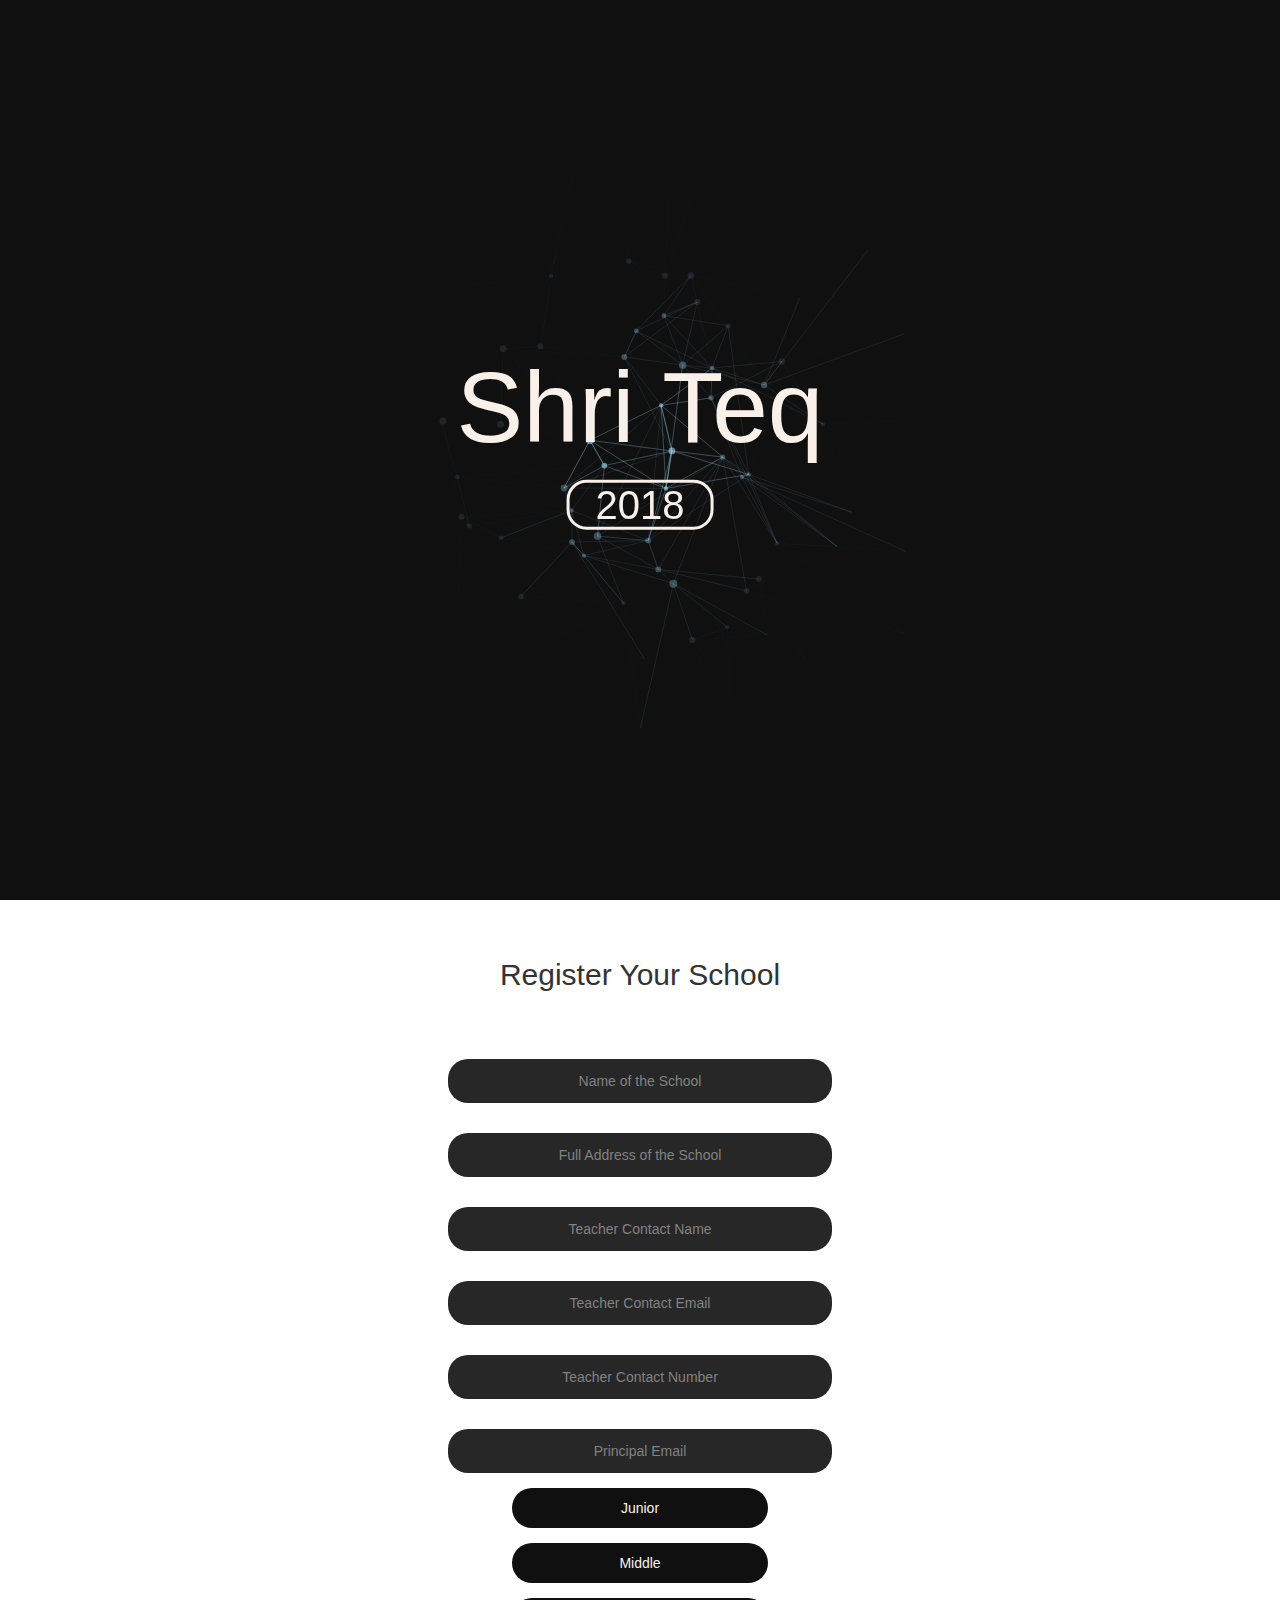
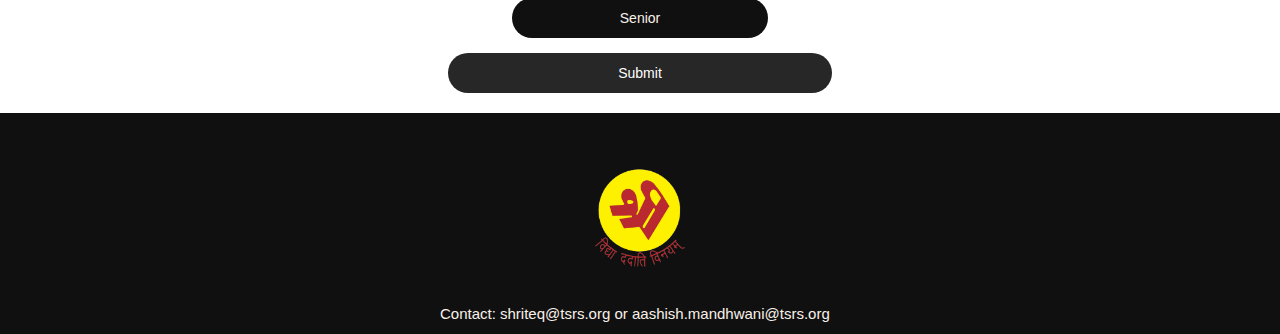
==== index.html @ 74d1e9ea "Add files via upload" ====
<!DOCTYPE html>
<html lang="en" class="no-js">
   <head>
      <meta charset="UTF-8" />
      <meta http-equiv="X-UA-Compatible" content="IE=edge">
      <meta name="viewport" content="width=device-width, initial-scale=1">
      <title>ShriTeq 2018</title>
      <meta name="description" content="Examples for creative website header animations using Canvas and JavaScript" />
      <meta name="keywords" content="header, canvas, animated, creative, inspiration, javascript" />
      <meta name="author" content="Codrops" />
      <link rel="shortcut icon" href="../favicon.ico">
      <link rel="stylesheet" type="text/css" href="normalize.css" />
      <link rel="stylesheet" type="text/css" href="demo.css" />
      <link rel="stylesheet" type="text/css" href="component.css" />
      <link href='http://fonts.googleapis.com/css?family=Raleway:200,400,800' rel='stylesheet' type='text/css'>
      <link rel="stylesheet" href="http://netdna.bootstrapcdn.com/bootstrap/3.1.1/css/bootstrap.min.css">
      <!--[if IE]>
      <script src="http://html5shiv.googlecode.com/svn/trunk/html5.js"></script>
      <![endif]-->
   </head>
   <body>
      <div class="content">
      <div id="large-header" class="large-header">
         <canvas id="demo-canvas"></canvas>
         <h1 id="heading" class="main-title"><span class ="thin">Shri </span>Teq <p class="year">2018</p></h1>
      </div>
      <!--
         <section class="form">
         <div class="center">
         <div class="codrops-header">
         	<h2>Register Your School</h2>
         </div>
         	<form>
         		<input type="text" name="school-name" placeholder="School Name">
         		<br>
         		
           		<input type="checkbox" class="cb" value=""><a href="#hidden" data-toggle="collapse">Quiz</a>
         		
         
         		<div id="hidden" class="collapse">
         			
         		<input class="name-surname" type="text" name="name" placeholder="Name">
         		<input class="name-surname" type="text" name="surname" placeholder="Surname">
         		<input type="text" name="email" placeholder="Email">
         
         		</div>
         
         
         		<br>
         		<input class="name-surname" type="text" name="name" placeholder="Name">
         		<input class="name-surname" type="text" name="surname" placeholder="Surname">
         		<input type="text" name="email" placeholder="Email">
         		<button>REGISTER</button>
         	</form>
         </div>
         </section>
         -->

	<div class="center">
         <div class="codrops-header">
         	<h2>Register Your School</h2>
         </div> 
     </div>

     		<script type="text/javascript">var submitted=false;</script>
    	<iframe name="hidden_iframe" id="hidden_iframe" style="display:none;"     
onload="if(submitted) {window.location='thankyou.html';}"></iframe>
      <form action="https://docs.google.com/forms/d/e/1FAIpQLSeZe1oJbsQy2xa_mCjAuycOy3IEmNhIF5Wc127XD7GLfmmXBg/formResponse" method="post" target="hidden_iframe" 
onsubmit="submitted=true;">

      <!--<form action="https://docs.google.com/forms/d/e/1FAIpQLSeZe1oJbsQy2xa_mCjAuycOy3IEmNhIF5Wc127XD7GLfmmXBg/formResponse" method="POST" id="ss-form" target="_self" autocomplete="on">-->

         <ol role="list" class="ss-question-list" style="padding-left: 0;">
            <div class="ss-form-question errorbox-good" role="listitem">
               <div dir="auto" class="ss-item  ss-text">
                  <div class="ss-form-entry">
                     <label class="ss-q-item-label" for="entry_1600795206">
                        <div class="ss-q-title"></div>
                        <div class="ss-q-help ss-secondary-text" dir="auto"></div>
                     </label>
                     <input type="text" name="entry.1600795206" value="" class="ss-q-short" id="entry_1600795206" dir="auto" aria-label="Name of the School  " title="" placeholder="Name of the School">
                     <div class="error-message" id="1489086544_errorMessage"></div>
                  </div>
               </div>
            </div>
            <div class="ss-form-question errorbox-good" role="listitem">
               <div dir="auto" class="ss-item  ss-text">
                  <div class="ss-form-entry">
                     <label class="ss-q-item-label" for="entry_1741695639">
                        <div class="ss-q-title"></div>
                        <div class="ss-q-help ss-secondary-text" dir="auto"></div>
                     </label>
                     <input type="text" name="entry.1741695639" value="" class="ss-q-short" id="entry_1741695639" dir="auto" aria-label="Full Address of the School  " title="" placeholder="Full Address of the School">
                     <div class="error-message" id="852553811_errorMessage"></div>
                  </div>
               </div>
            </div>
            <div class="ss-form-question errorbox-good" role="listitem">
               <div dir="auto" class="ss-item  ss-text">
                  <div class="ss-form-entry">
                     <label class="ss-q-item-label" for="entry_675297098">
                        <div class="ss-q-title"></div>
                        <div class="ss-q-help ss-secondary-text" dir="auto"></div>
                     </label>
                     <input type="text" name="entry.675297098" value="" class="ss-q-short" id="entry_675297098" dir="auto" aria-label="Teacher Contact Name  " title="" placeholder="Teacher Contact Name">
                     <div class="error-message" id="2044714424_errorMessage"></div>
                  </div>
               </div>
            </div>
            <div class="ss-form-question errorbox-good" role="listitem">
               <div dir="auto" class="ss-item  ss-text">
                  <div class="ss-form-entry">
                     <label class="ss-q-item-label" for="entry_774848292">
                        <div class="ss-q-title"></div>
                        <div class="ss-q-help ss-secondary-text" dir="auto"></div>
                     </label>
                     <input type="text" name="entry.774848292" value="" class="ss-q-short" id="entry_774848292" dir="auto" aria-label="Teacher Contact Email  " title="" placeholder="Teacher Contact Email">
                     <div class="error-message" id="1918295370_errorMessage"></div>
                  </div>
               </div>
            </div>
            <div class="ss-form-question errorbox-good" role="listitem">
               <div dir="auto" class="ss-item  ss-text">
                  <div class="ss-form-entry">
                     <label class="ss-q-item-label" for="entry_1213100879">
                        <div class="ss-q-title"></div>
                        <div class="ss-q-help ss-secondary-text" dir="auto"></div>
                     </label>
                     <input type="text" name="entry.1213100879" value="" class="ss-q-short" id="entry_1213100879" dir="auto" aria-label="Teacher Contact Number  " title="" placeholder="Teacher Contact Number">
                     <div class="error-message" id="1138772499_errorMessage"></div>
                  </div>
               </div>
            </div>
            <div class="ss-form-question errorbox-good" role="listitem">
               <div dir="auto" class="ss-item  ss-text">
                  <div class="ss-form-entry">
                     <label class="ss-q-item-label" for="entry_467803449">
                        <div class="ss-q-title"></div>
                        <div class="ss-q-help ss-secondary-text" dir="auto"></div>
                     </label>
                     <input type="text" name="entry.467803449" value="" class="ss-q-short" id="entry_467803449" dir="auto" aria-label="Principal Email  " title="" placeholder="Principal Email">
                     <div class="error-message" id="1009795007_errorMessage"></div>
                  </div>
               </div>
            </div>
            <button class="btnmain"><a data-toggle="collapse" href="#Junior">Junior</a></button>
            <div class="collapse" id="Junior">
               <button class="btnsmall"><a data-toggle="collapse" href="#JQuiz">TECH Quiz</a></button>
               <div class="collapse" id="JQuiz">
                  <div class="ss-form-question errorbox-good" role="listitem">
                     <div dir="auto" class="ss-item  ss-text">
                        <div class="ss-form-entry">
                           <label class="ss-q-item-label" for="entry_1146953357">
                              <div class="ss-q-title">
                              </div>
                              <div class="ss-q-help ss-secondary-text" dir="auto"></div>
                           </label>
                           <input type="text" name="entry.1146953357" value="" class="ss-q-short btnvvvsmall" id="entry_1146953357" dir="auto" aria-label="JQuiz Name 1  " title="" placeholder="Participant 1">
                           <div class="error-message" id="1564388306_errorMessage"></div>
                        </div>
                     </div>
                  </div>
                  <div class="ss-form-question errorbox-good" role="listitem">
                     <div dir="auto" class="ss-item  ss-text">
                        <div class="ss-form-entry">
                           <label class="ss-q-item-label" for="entry_1937127984">
                              <div class="ss-q-title">
                              </div>
                              <div class="ss-q-help ss-secondary-text" dir="auto"></div>
                           </label>
                           <input type="text" name="entry.1937127984" value="" class="ss-q-short btnvvvsmall" id="entry_1937127984" dir="auto" aria-label="JQuiz Name 2  " title="" placeholder="Participant 2">
                           <div class="error-message" id="1305663360_errorMessage"></div>
                        </div>
                     </div>
                  </div>
                  <div class="ss-form-question errorbox-good" role="listitem">
                     <div dir="auto" class="ss-item  ss-text">
                        <div class="ss-form-entry">
                           <label class="ss-q-item-label" for="entry_1978844622">
                              <div class="ss-q-title">
                              </div>
                              <div class="ss-q-help ss-secondary-text" dir="auto"></div>
                           </label>
                           <input type="text" name="entry.1978844622" value="" class="ss-q-short btnvvvsmall" id="entry_1978844622" dir="auto" aria-label="JQuiz Name 3  " title="" placeholder="Participant 3">
                           <div class="error-message" id="134573230_errorMessage"></div>
                        </div>
                     </div>
                  </div>
               </div>
               <button class="btnsmall"><a data-toggle="collapse" href="#JScratch">Building games... from SCRATCH!</a></button>
               <div class="collapse" id="JScratch">
                  <div class="ss-form-question errorbox-good" role="listitem">
                     <div dir="auto" class="ss-item  ss-text">
                        <div class="ss-form-entry">
                           <label class="ss-q-item-label" for="entry_2147436006">
                              <div class="ss-q-title">
                              </div>
                              <div class="ss-q-help ss-secondary-text" dir="auto"></div>
                           </label>
                           <input type="text" name="entry.2147436006" value="" class="ss-q-short btnvvvsmall" id="entry_2147436006" dir="auto" aria-label="JScratch Name 1  " title="" placeholder="Participant 1">
                           <div class="error-message" id="115852314_errorMessage"></div>
                        </div>
                     </div>
                  </div>
                  <div class="ss-form-question errorbox-good" role="listitem">
                     <div dir="auto" class="ss-item  ss-text">
                        <div class="ss-form-entry">
                           <label class="ss-q-item-label" for="entry_937384203">
                              <div class="ss-q-title">
                              </div>
                              <div class="ss-q-help ss-secondary-text" dir="auto"></div>
                           </label>
                           <input type="text" name="entry.937384203" value="" class="ss-q-short btnvvvsmall" id="entry_937384203" dir="auto" aria-label="JScratch Name 2  " title="" placeholder="Participant 2">
                           <div class="error-message" id="2009722799_errorMessage"></div>
                        </div>
                     </div>
                  </div>
               </div>
               <button class="btnsmall"><a data-toggle="collapse" href="#JAnimation">Bring Those Comics To Life!</a></button>
               <div class="collapse" id="JAnimation">
                  <div class="ss-form-question errorbox-good" role="listitem">
                     <div dir="auto" class="ss-item  ss-text">
                        <div class="ss-form-entry">
                           <label class="ss-q-item-label" for="entry_788444121">
                              <div class="ss-q-title">
                              </div>
                              <div class="ss-q-help ss-secondary-text" dir="auto"></div>
                           </label>
                           <input type="text" name="entry.788444121" value="" class="ss-q-short btnvvvsmall" id="entry_788444121" dir="auto" aria-label="JAnimation Name 1  " title="" placeholder="Participant 1">
                           <div class="error-message" id="513142397_errorMessage"></div>
                        </div>
                     </div>
                  </div>
                  <div class="ss-form-question errorbox-good" role="listitem">
                     <div dir="auto" class="ss-item  ss-select">
                        <div class="ss-form-entry">
                           <label class="ss-q-item-label" for="entry_836547699">
                              <div class="ss-q-title">
                              </div>
                              <div class="ss-q-help ss-secondary-text" dir="auto"></div>
                           </label>
                           <select name="entry.836547699" id="entry_836547699" aria-label="JAnimation Grade 1  " class="dropdown">
                              <option value=""></option>
                              <option value="IV">IV</option>
                              <option value="V">V</option>
                           </select>
                        </div>
                     </div>
                  </div>
                  <div class="ss-form-question errorbox-good" role="listitem">
                     <div dir="auto" class="ss-item  ss-text">
                        <div class="ss-form-entry">
                           <label class="ss-q-item-label" for="entry_2045308085">
                              <div class="ss-q-title">
                              </div>
                              <div class="ss-q-help ss-secondary-text" dir="auto"></div>
                           </label>
                           <input type="text" name="entry.2045308085" value="" class="ss-q-short btnvvvsmall" id="entry_2045308085" dir="auto" aria-label="JAnimation Name 2  " title="" placeholder="Participant 2">
                           <div class="error-message" id="315883788_errorMessage"></div>
                        </div>
                     </div>
                  </div>
                  <div class="ss-form-question errorbox-good" role="listitem">
                     <div dir="auto" class="ss-item  ss-select">
                        <div class="ss-form-entry">
                           <label class="ss-q-item-label" for="entry_1695843359">
                              <div class="ss-q-title">
                              </div>
                              <div class="ss-q-help ss-secondary-text" dir="auto"></div>
                           </label>
                           <select name="entry.1695843359" id="entry_1695843359" aria-label="JAnimation Grade 2" class="dropdown">
                              <option value=""></option>
                              <option value="IV">IV</option>
                              <option value="V">V</option>
                           </select>
                        </div>
                     </div>
                  </div>
               </div>
            </div>
            <button class="btnmain"><a data-toggle="collapse" href="#Middle">Middle</a></button>
            <div class="collapse" id="Middle">
               <button class="btnsmall"><a data-toggle="collapse" href="#MQuiz">TECH Quiz</a></button>
               <div class="collapse" id="MQuiz">
                  <div class="ss-form-question errorbox-good" role="listitem">
                     <div dir="auto" class="ss-item  ss-text">
                        <div class="ss-form-entry">
                           <label class="ss-q-item-label" for="entry_460992566">
                              <div class="ss-q-title">
                              </div>
                              <div class="ss-q-help ss-secondary-text" dir="auto"></div>
                           </label>
                           <input type="text" name="entry.460992566" value="" class="ss-q-short btnvvvsmall" id="entry_460992566" dir="auto" aria-label="M Quiz Name 1  " title="" placeholder="Participant 1">
                           <div class="error-message" id="491679133_errorMessage"></div>
                        </div>
                     </div>
                  </div>
                  <div class="ss-form-question errorbox-good" role="listitem">
                     <div dir="auto" class="ss-item  ss-select">
                        <div class="ss-form-entry">
                           <label class="ss-q-item-label" for="entry_1845384667">
                              <div class="ss-q-title">
                              </div>
                              <div class="ss-q-help ss-secondary-text" dir="auto"></div>
                           </label>
                           <select name="entry.1845384667" id="entry_1845384667" aria-label="M Quiz Grade 1  " class="dropdown">
                              <option value=""></option>
                              <option value="VI">VI</option>
                              <option value="VII">VII</option>
                              <option value="VIII">VIII</option>
                           </select>
                        </div>
                     </div>
                  </div>
                  <div class="ss-form-question errorbox-good" role="listitem">
                     <div dir="auto" class="ss-item  ss-text">
                        <div class="ss-form-entry">
                           <label class="ss-q-item-label" for="entry_1862989952">
                              <div class="ss-q-title">
                              </div>
                              <div class="ss-q-help ss-secondary-text" dir="auto"></div>
                           </label>
                           <input type="text" name="entry.1862989952" value="" class="ss-q-short btnvvvsmall" id="entry_1862989952" dir="auto" aria-label="M Quiz Name 2  " title="" placeholder="Participant 2">
                           <div class="error-message" id="1097997705_errorMessage"></div>
                        </div>
                     </div>
                  </div>
                  <div class="ss-form-question errorbox-good" role="listitem">
                     <div dir="auto" class="ss-item  ss-select">
                        <div class="ss-form-entry">
                           <label class="ss-q-item-label" for="entry_501521473">
                              <div class="ss-q-title">
                              </div>
                              <div class="ss-q-help ss-secondary-text" dir="auto"></div>
                           </label>
                           <select name="entry.501521473" id="entry_501521473" aria-label="M Quiz Grade 2  " class="dropdown">
                              <option value=""></option>
                              <option value="VI">VI</option>
                              <option value="VII">VII</option>
                              <option value="VIII">VIII</option>
                           </select>
                        </div>
                     </div>
                  </div>
                  <div class="ss-form-question errorbox-good" role="listitem">
                     <div dir="auto" class="ss-item  ss-text">
                        <div class="ss-form-entry">
                           <label class="ss-q-item-label" for="entry_1180367733">
                              <div class="ss-q-title">
                              </div>
                              <div class="ss-q-help ss-secondary-text" dir="auto"></div>
                           </label>
                           <input type="text" name="entry.1180367733" value="" class="ss-q-short btnvvvsmall" id="entry_1180367733" dir="auto" aria-label="M Quiz Name 3  " title="" placeholder="Participant 3">
                           <div class="error-message" id="376093714_errorMessage"></div>
                        </div>
                     </div>
                  </div>
                  <div class="ss-form-question errorbox-good" role="listitem">
                     <div dir="auto" class="ss-item  ss-select">
                        <div class="ss-form-entry">
                           <label class="ss-q-item-label" for="entry_805318466">
                              <div class="ss-q-title">
                              </div>
                              <div class="ss-q-help ss-secondary-text" dir="auto"></div>
                           </label>
                           <select name="entry.805318466" id="entry_805318466" aria-label="M Quiz Grade 3  " class="dropdown">
                              <option value=""></option>
                              <option value="VI">VI</option>
                              <option value="VII">VII</option>
                              <option value="VIII">VIII</option>
                           </select>
                        </div>
                     </div>
                  </div>
               </div>
            </div>
            <button class="btnmain"><a data-toggle="collapse" href="#Senior"><a data-toggle="collapse" href="#Senior">Senior</a></button>
            <div class="collapse" id="Senior">
               <button class="btnsmall"><a data-toggle="collapse" href="#SQuiz">TECH Quiz</a></button>
               <div class="collapse" id="SQuiz">
                  <div class="ss-form-question errorbox-good" role="listitem">
                     <div dir="auto" class="ss-item  ss-text">
                        <div class="ss-form-entry">
                           <label class="ss-q-item-label" for="entry_1387653438">
                              <div class="ss-q-title"></div>
                              <div class="ss-q-help ss-secondary-text" dir="auto"></div>
                           </label>
                           <input type="text" name="entry.1387653438" value="" class="ss-q-short btnvvvsmall" id="entry_1387653438" dir="auto" aria-label="S Quiz Name 1  " title="" placeholder="Participant 1">
                           <div class="error-message" id="1213348030_errorMessage"></div>
                        </div>
                     </div>
                  </div>
                  <div class="ss-form-question errorbox-good" role="listitem">
                     <div dir="auto" class="ss-item  ss-select">
                        <div class="ss-form-entry">
                           <label class="ss-q-item-label" for="entry_326568122">
                              <div class="ss-q-title"></div>
                              <div class="ss-q-help ss-secondary-text" dir="auto"></div>
                           </label>
                           <select name="entry.326568122" id="entry_326568122" aria-label="S Quiz Grade 1  " class="dropdown">
                              <option value=""></option>
                              <option value="IX">IX</option>
                              <option value="X">X</option>
                              <option value="XI">XI</option>
                              <option value="XII">XII</option>
                           </select>
                        </div>
                     </div>
                  </div>
                  <div class="ss-form-question errorbox-good" role="listitem">
                     <div dir="auto" class="ss-item  ss-text">
                        <div class="ss-form-entry">
                           <label class="ss-q-item-label" for="entry_1305547453">
                              <div class="ss-q-title"></div>
                              <div class="ss-q-help ss-secondary-text" dir="auto"></div>
                           </label>
                           <input type="text" name="entry.1305547453" value="" class="ss-q-short btnvvvsmall" id="entry_1305547453" dir="auto" aria-label="S Quiz Name 2  " title="" placeholder="Participant 2">
                           <div class="error-message" id="652587353_errorMessage"></div>
                        </div>
                     </div>
                  </div>
                  <div class="ss-form-question errorbox-good" role="listitem">
                     <div dir="auto" class="ss-item  ss-select">
                        <div class="ss-form-entry">
                           <label class="ss-q-item-label" for="entry_442631644">
                              <div class="ss-q-title"></div>
                              <div class="ss-q-help ss-secondary-text" dir="auto"></div>
                           </label>
                           <select name="entry.442631644" id="entry_442631644" aria-label="S Quiz Grade 2  " class="dropdown">
                              <option value=""></option>
                              <option value="IX">IX</option>
                              <option value="X">X</option>
                              <option value="XI">XI</option>
                              <option value="XII">XII</option>
                           </select>
                        </div>
                     </div>
                  </div>
                  <div class="ss-form-question errorbox-good" role="listitem">
                     <div dir="auto" class="ss-item  ss-text">
                        <div class="ss-form-entry">
                           <label class="ss-q-item-label" for="entry_1447869473">
                              <div class="ss-q-title"></div>
                              <div class="ss-q-help ss-secondary-text" dir="auto"></div>
                           </label>
                           <input type="text" name="entry.1447869473" value="" class="ss-q-short btnvvvsmall" id="entry_1447869473" dir="auto" aria-label="S Quiz Name 3  " title="" placeholder="Participant 3">
                           <div class="error-message" id="1965683759_errorMessage"></div>
                        </div>
                     </div>
                  </div>
                  <div class="ss-form-question errorbox-good" role="listitem">
                     <div dir="auto" class="ss-item  ss-select">
                        <div class="ss-form-entry">
                           <label class="ss-q-item-label" for="entry_1140791209">
                              <div class="ss-q-title"></div>
                              <div class="ss-q-help ss-secondary-text" dir="auto"></div>
                           </label>
                           <select name="entry.1140791209" id="entry_1140791209" aria-label="S Quiz Grade 3  " class="dropdown">
                              <option value=""></option>
                              <option value="IX">IX</option>
                              <option value="X">X</option>
                              <option value="XI">XI</option>
                              <option value="XII">XII</option>
                           </select>
                        </div>
                     </div>
                  </div>
               </div>
               <button class="btnsmall"><a data-toggle="collapse" href="#SHack">Hackathon</a></button>
               <div class="collapse" id="SHack">
                  <div class="ss-form-question errorbox-good" role="listitem">
                     <div dir="auto" class="ss-item  ss-text">
                        <div class="ss-form-entry">
                           <label class="ss-q-item-label" for="entry_2021002659">
                              <div class="ss-q-title"></div>
                              <div class="ss-q-help ss-secondary-text" dir="auto"></div>
                           </label>
                           <input type="text" name="entry.2021002659" value="" class="ss-q-short btnvvvsmall" id="entry_2021002659" dir="auto" aria-label="S Hackathon Name 1  " title="" placeholder="Participant 1">
                           <div class="error-message" id="855162993_errorMessage"></div>
                        </div>
                     </div>
                  </div>
                  <div class="ss-form-question errorbox-good" role="listitem">
                     <div dir="auto" class="ss-item  ss-select">
                        <div class="ss-form-entry">
                           <label class="ss-q-item-label" for="entry_422208029">
                              <div class="ss-q-title"></div>
                              <div class="ss-q-help ss-secondary-text" dir="auto"></div>
                           </label>
                           <select name="entry.422208029" id="entry_422208029" aria-label="S Hackathon Grade 1  " class="dropdown" >
                              <option value=""></option>
                              <option value="IX">IX</option>
                              <option value="X">X</option>
                              <option value="XI">XI</option>
                              <option value="XII">XII</option>
                           </select>
                        </div>
                     </div>
                  </div>
                  <div class="ss-form-question errorbox-good" role="listitem">
                     <div dir="auto" class="ss-item  ss-text">
                        <div class="ss-form-entry">
                           <label class="ss-q-item-label" for="entry_286306294">
                              <div class="ss-q-title"></div>
                              <div class="ss-q-help ss-secondary-text" dir="auto"></div>
                           </label>
                           <input type="text" name="entry.286306294" value="" class="ss-q-short btnvvvsmall" id="entry_286306294" dir="auto" aria-label="S Hackathon Name 2  " title="" placeholder="Participant 2">
                           <div class="error-message" id="1544338338_errorMessage"></div>
                        </div>
                     </div>
                  </div>
                  <div class="ss-form-question errorbox-good" role="listitem">
                     <div dir="auto" class="ss-item  ss-select">
                        <div class="ss-form-entry">
                           <label class="ss-q-item-label" for="entry_598696104">
                              <div class="ss-q-title"></div>
                              <div class="ss-q-help ss-secondary-text" dir="auto"></div>
                           </label>
                           <select name="entry.598696104" id="entry_598696104" aria-label="S Hackathon Grade 2  " class="dropdown" >
                              <option value=""></option>
                              <option value="IX">IX</option>
                              <option value="X">X</option>
                              <option value="XI">XI</option>
                              <option value="XII">XII</option>
                           </select>
                        </div>
                     </div>
                  </div>
                  <div class="ss-form-question errorbox-good" role="listitem">
                     <div dir="auto" class="ss-item  ss-text">
                        <div class="ss-form-entry">
                           <label class="ss-q-item-label" for="entry_1914989320">
                              <div class="ss-q-title"></div>
                              <div class="ss-q-help ss-secondary-text" dir="auto"></div>
                           </label>
                           <input type="text" name="entry.1914989320" value="" class="ss-q-short btnvvvsmall" id="entry_1914989320" dir="auto" aria-label="S Hackathon Name 3  " title="" placeholder="Participant 3">
                           <div class="error-message" id="329822250_errorMessage"></div>
                        </div>
                     </div>
                  </div>
                  <div class="ss-form-question errorbox-good" role="listitem">
                     <div dir="auto" class="ss-item  ss-select">
                        <div class="ss-form-entry">
                           <label class="ss-q-item-label" for="entry_1862269359">
                              <div class="ss-q-title"></div>
                              <div class="ss-q-help ss-secondary-text" dir="auto"></div>
                           </label>
                           <select name="entry.1862269359" id="entry_1862269359" aria-label="S Hackathon Grade 3  " class="dropdown">
                              <option value=""></option>
                              <option value="IX">IX</option>
                              <option value="X">X</option>
                              <option value="XI">XI</option>
                              <option value="XII">XII</option>
                           </select>
                        </div>
                     </div>
                  </div>
                  <div class="ss-form-question errorbox-good" role="listitem">
                     <div dir="auto" class="ss-item  ss-text">
                        <div class="ss-form-entry">
                           <label class="ss-q-item-label" for="entry_1429000047">
                              <div class="ss-q-title"></div>
                              <div class="ss-q-help ss-secondary-text" dir="auto"></div>
                           </label>
                           <input type="text" name="entry.1429000047" value="" class="ss-q-short btnvvvsmall" id="entry_1429000047" dir="auto" aria-label="S Hackathon Name 4  " title="" placeholder="Participant 4">
                           <div class="error-message" id="437416796_errorMessage"></div>
                        </div>
                     </div>
                  </div>
                  <div class="ss-form-question errorbox-good" role="listitem">
                     <div dir="auto" class="ss-item  ss-select">
                        <div class="ss-form-entry">
                           <label class="ss-q-item-label" for="entry_1642874463">
                              <div class="ss-q-title"></div>
                              <div class="ss-q-help ss-secondary-text" dir="auto"></div>
                           </label>
                           <select name="entry.1642874463" id="entry_1642874463" aria-label="S Hackathon Grade 4  " class="dropdown" >
                              <option value=""></option>
                              <option value="IX">IX</option>
                              <option value="X">X</option>
                              <option value="XI">XI</option>
                              <option value="XII">XII</option>
                           </select>
                        </div>
                     </div>
                  </div>
                  <div class="ss-form-question errorbox-good" role="listitem">
                     <div dir="auto" class="ss-item  ss-text">
                        <div class="ss-form-entry">
                           <label class="ss-q-item-label" for="entry_1697148566">
                              <div class="ss-q-title"></div>
                              <div class="ss-q-help ss-secondary-text" dir="auto"></div>
                           </label>
                           <input type="text" name="entry.1697148566" value="" class="ss-q-short btnvvvsmall" id="entry_1697148566" dir="auto" aria-label="S Hackathon Name 5  " title="" placeholder="Participant 5">
                           <div class="error-message" id="454395730_errorMessage"></div>
                        </div>
                     </div>
                  </div>
                  <div class="ss-form-question errorbox-good" role="listitem">
                     <div dir="auto" class="ss-item  ss-select">
                        <div class="ss-form-entry">
                           <label class="ss-q-item-label" for="entry_1220446945">
                              <div class="ss-q-title"></div>
                              <div class="ss-q-help ss-secondary-text" dir="auto"></div>
                           </label>
                           <select name="entry.1220446945" id="entry_1220446945" aria-label="S Hackathon Grade 5  " class="dropdown" >
                              <option value=""></option>
                              <option value="IX">IX</option>
                              <option value="X">X</option>
                              <option value="XI">XI</option>
                              <option value="XII">XII</option>
                           </select>
                        </div>
                     </div>
                  </div>
               </div>
               <button class="btnsmall"><a data-toggle="collapse" href="#SProgramming">Programming</a></button>
               <div class="collapse" id="SProgramming">
                  <div class="ss-form-question errorbox-good" role="listitem">
                     <div dir="auto" class="ss-item  ss-text">
                        <div class="ss-form-entry">
                           <label class="ss-q-item-label" for="entry_720561288">
                              <div class="ss-q-title"></div>
                              <div class="ss-q-help ss-secondary-text" dir="auto"></div>
                           </label>
                           <input type="text" name="entry.720561288" value="" class="ss-q-short btnvvvsmall" id="entry_720561288" dir="auto" aria-label="S Programming Name 1  " title="" placeholder="Participant 1">
                           <div class="error-message" id="1144546051_errorMessage"></div>
                        </div>
                     </div>
                  </div>
                  <div class="ss-form-question errorbox-good" role="listitem">
                     <div dir="auto" class="ss-item  ss-select">
                        <div class="ss-form-entry">
                           <label class="ss-q-item-label" for="entry_2101178614">
                              <div class="ss-q-title"></div>
                              <div class="ss-q-help ss-secondary-text" dir="auto"></div>
                           </label>
                           <select name="entry.2101178614" id="entry_2101178614" aria-label="S Programming Grade 1  " class="dropdown" >
                              <option value=""></option>
                              <option value="IX">IX</option>
                              <option value="X">X</option>
                              <option value="XI">XI</option>
                              <option value="XII">XII</option>
                           </select>
                        </div>
                     </div>
                  </div>
                  <div class="ss-form-question errorbox-good" role="listitem">
                     <div dir="auto" class="ss-item  ss-text">
                        <div class="ss-form-entry">
                           <label class="ss-q-item-label" for="entry_107209082">
                              <div class="ss-q-title"></div>
                              <div class="ss-q-help ss-secondary-text" dir="auto"></div>
                           </label>
                           <input type="text" name="entry.107209082" value="" class="ss-q-short btnvvvsmall" id="entry_107209082" dir="auto" aria-label="S Programming Name 2  " title="" placeholder="Participant 2">
                           <div class="error-message" id="1348295665_errorMessage"></div>
                        </div>
                     </div>
                  </div>
                  <div class="ss-form-question errorbox-good" role="listitem">
                     <div dir="auto" class="ss-item  ss-select">
                        <div class="ss-form-entry">
                           <label class="ss-q-item-label" for="entry_1189022875">
                              <div class="ss-q-title"></div>
                              <div class="ss-q-help ss-secondary-text" dir="auto"></div>
                           </label>
                           <select name="entry.1189022875" id="entry_1189022875" aria-label="S Programming Grade 2  " class="dropdown" >
                              <option value=""></option>
                              <option value="IX">IX</option>
                              <option value="X">X</option>
                              <option value="XI">XI</option>
                              <option value="XII">XII</option>
                           </select>
                        </div>
                     </div>
                  </div>
               </div>
               <button class="btnsmall"><a data-toggle="collapse" href="#SGaming">Gaming</a></button>
               <div class="collapse" id="SGaming">
                  <div class="ss-form-question errorbox-good" role="listitem">
                     <div dir="auto" class="ss-item  ss-text">
                        <div class="ss-form-entry">
                           <label class="ss-q-item-label" for="entry_424051779">
                              <div class="ss-q-title"></div>
                              <div class="ss-q-help ss-secondary-text" dir="auto"></div>
                           </label>
                           <input type="text" name="entry.424051779" value="" class="ss-q-short btnvvvsmall" id="entry_424051779" dir="auto" aria-label="S Gaming Name 1  " title="" placeholder="Participant 1">
                           <div class="error-message" id="1358388681_errorMessage"></div>
                        </div>
                     </div>
                  </div>
                  <div class="ss-form-question errorbox-good" role="listitem">
                     <div dir="auto" class="ss-item  ss-select">
                        <div class="ss-form-entry">
                           <label class="ss-q-item-label" for="entry_2041092891">
                              <div class="ss-q-title"></div>
                              <div class="ss-q-help ss-secondary-text" dir="auto"></div>
                           </label>
                           <select name="entry.2041092891" id="entry_2041092891" aria-label="S Gaming Grade 1  " class="dropdown" >
                              <option value=""></option>
                              <option value="IX">IX</option>
                              <option value="X">X</option>
                              <option value="XI">XI</option>
                              <option value="XII">XII</option>
                           </select>
                        </div>
                     </div>
                  </div>
                  <div class="ss-form-question errorbox-good" role="listitem">
                     <div dir="auto" class="ss-item  ss-text">
                        <div class="ss-form-entry">
                           <label class="ss-q-item-label" for="entry_94610443">
                              <div class="ss-q-title"></div>
                              <div class="ss-q-help ss-secondary-text" dir="auto"></div>
                           </label>
                           <input type="text" name="entry.94610443" value="" class="ss-q-short btnvvvsmall" id="entry_94610443" dir="auto" aria-label="S Gaming Name 2  " title="" placeholder="Participant 2">
                           <div class="error-message" id="951240044_errorMessage"></div>
                        </div>
                     </div>
                  </div>
                  <div class="ss-form-question errorbox-good" role="listitem">
                     <div dir="auto" class="ss-item  ss-select">
                        <div class="ss-form-entry">
                           <label class="ss-q-item-label" for="entry_523114300">
                              <div class="ss-q-title"></div>
                              <div class="ss-q-help ss-secondary-text" dir="auto"></div>
                           </label>
                           <select name="entry.523114300" id="entry_523114300" aria-label="S Gaming Grade 2  " class="dropdown" >
                              <option value=""></option>
                              <option value="IX">IX</option>
                              <option value="X">X</option>
                              <option value="XI">XI</option>
                              <option value="XII">XII</option>
                           </select>
                        </div>
                     </div>
                  </div>
               </div>
            </div>
            <input type="hidden" name="draftResponse" value="[null,null,&quot;-2924100939812979296&quot;]
               ">
            <input type="hidden" name="pageHistory" value="0">
            <input type="hidden" name="fbzx" value="-2924100939812979296">
            <div class="ss-send-email-receipt" style="margin-bottom: 4px;" dir="ltr"><label for="emailReceipt" style="display:inline;"></label></div>
            <div class="ss-item ss-navigate">
               <table id="navigation-table">
                  <tbody>
                     <tr class="ss-form-entry goog-inline-block" id="navigation-buttons" dir="ltr">
                        <input type="submit" name="submit" value="Submit" id="ss-submit" class="submitbut jfk-button jfk-button-action ">
                     </tr>
                  </tbody>
               </table>
            </div>
         </ol>
      </form>

			<footer id="myFooter">
        <div class="container">
          
                    <img src="ShriLogo.png" alt="" class="center shrilogo">
                	<p class="center contactdeets"> Contact: shriteq@tsrs.org or aashish.mandhwani@tsrs.org </p>
            </div>
    </footer>


      <!--
         https://docs.google.com/forms/d/132geSk5N_DG3G5LzaxcSDRT-gYswVwbzv-HOxOsrDrE/edit?uiv=0
         -->
      <script src="https://ajax.googleapis.com/ajax/libs/jquery/3.3.1/jquery.min.js"></script>
      <script src="http://code.jquery.com/jquery-1.11.0.min.js"></script>
      <script src="http://netdna.bootstrapcdn.com/bootstrap/3.1.1/js/bootstrap.min.js"></script>
      <script src="TweenLite.min.js"></script>
      <script src="EasePack.min.js"></script>
      <script src="rAF.js"></script>
      <script src="demo-1.js"></script>
   </body>
</html>
---- demo.css ----
@font-face {
	font-weight: normal;
	font-style: normal;
	font-family: 'codropsicons';
	src:url('../fonts/codropsicons/codropsicons.eot');
	src:url('../fonts/codropsicons/codropsicons.eot?#iefix') format('embedded-opentype'),
		url('../fonts/codropsicons/codropsicons.woff') format('woff'),
		url('../fonts/codropsicons/codropsicons.ttf') format('truetype'),
		url('../fonts/codropsicons/codropsicons.svg#codropsicons') format('svg');
}

*, *:after, *:before { -webkit-box-sizing: border-box; box-sizing: border-box; }
.clearfix:before, .clearfix:after { content: ''; display: table; }
.clearfix:after { clear: both; }

body {
	background: #fff;
	color: #383a3c;
	font-weight: 400;
	font-size: 1em;
	line-height: 1.25;
	font-family: 'Raleway', Calibri, Arial, sans-serif;
}

a, button {
	outline: none;
}

a {
	color: #566473;
	text-decoration: none;
}

a:hover, a:focus {
	color: #34495e;
}

section {
	padding: 1em;
	text-align: center;
}

p.ref {
	text-align: center;
	padding: 2em 1em;
}

/* Header */
.codrops-header {
	margin: 0 auto;
	padding: 2em;
	text-align: center;
	max-width: 900px;
}

.codrops-header h1 {
	margin: 0;
	font-size: 100em !important;
	line-height: 1;
	font-weight: 200;
}

.codrops-header h1 span {
	display: block;
	padding: 1em 0 1.5em;
	font-size: 36%;
	color: #95a5a6;
	line-height: 1.4;
}

/* To Navigation Style */
.codrops-top {
	width: 100%;
	text-transform: uppercase;
	font-weight: 700;
	font-size: 0.69em;
	text-align: center;
	padding: 3em 0;
}

.codrops-top a {
	display: inline-block;
	padding: 1.5em;
	text-decoration: none;
	letter-spacing: 1px;
}

.codrops-icon:before {
	margin: 0 4px;
	text-transform: none;
	font-weight: normal;
	font-style: normal;
	font-variant: normal;
	font-family: 'codropsicons';
	line-height: 1;
	speak: none;
	-webkit-font-smoothing: antialiased;
}

.codrops-icon-drop:before {
	content: "\e001";
}

.codrops-icon-prev:before {
	content: "\e004";
}

/* Demo Buttons Style */
.codrops-demos {
	padding-top: 1em;
	font-size: 0.8em;
}

.codrops-demos a {
	display: inline-block;
	margin: 0.35em 0.1em;
	padding: 0.5em 1.2em;
	outline: none;
	text-decoration: none;
	text-transform: uppercase;
	letter-spacing: 1px;
	font-weight: 700;
	border-radius: 2px;
	font-size: 110%;
	border: 2px solid transparent;
}

.codrops-demos a:hover,
.codrops-demos a.current-demo {
	border-color: #383a3c;
}

.codrops-demos h3 {
	margin: 0;
	padding: 1em 0 0.5em 0;
	font-size: 0.9em;
	float: left;
	min-width: 90px;
	clear: left;
}

.codrops-demos div:not(:first-child) h3 {
	padding-top: 2em;
}

.codrops-demos a:hover,
.codrops-demos a.current-demo {
	color: inherit;
	border-color: initial;
}

/* Related demos */
.related {
	padding: 10em 0;
}

.related p {
	font-size: 1.5em;
}

.related > a {
	display: inline-block;
	text-align: center;
	margin: 20px 10px;
	padding: 25px;
	vertical-align: middle;
}

.related a img {
	max-width: 100%;
	opacity: 0.8;
	border-radius: 10px;
}

.related a:hover img,
.related a:active img {
	opacity: 1;
}

.related a h3 {
	margin: 0;
	min-height: 63px;
	padding: 0.5em 0 0.3em;
	max-width: 300px;
	text-align: center;
	font-weight: 400;
	font-size: 1em;
}

@media screen and (max-width: 40em) {

	.codrops-header h1 {
		font-size: 2.5em;
	}
}
---- component.css ----
/* Header */
.large-header {
	position: relative;
	width: 100%;
	background: #101010;
	overflow: hidden;
	background-size: cover;
	background-position: center center;
	z-index: 1;
}

.main-title {
	position: absolute;
	margin: 0;
	padding: 0;
	color: #f9f1e9;
	text-align: center;
	top: 50%;
	left: 50%;
	-webkit-transform: translate3d(-50%,-50%,0);
	transform: translate3d(-50%,-50%,0);
}

.year {
	font-size:0.4em;
	border:3px;
	margin:5% auto;
	border-style:solid;
	border-color:#f9f1e9;
	padding:0, 0;
	width: 40%;
	border-radius: 20px 20px 20px 20px;
		

}
#heading {

font-size: 100px !important;
}
.demo-1 .main-title{
	text-transform: uppercase;
	font-size: 4.2em;
	letter-spacing: 0.1em;
}

.main-title .thin {
	font-weight: 200;
}
.main-title .shrired {
	color: rgb(128,0,0);
}

/*form start*/


a {
	color: #f9f1e9 !important;
	text-decoration: none !important;
	transition: 1s;
}

a:hover {
	text-decoration: none;
	color: #000;
	opacity: 0.8;
	transition: 1s;
}

form p {
	display: inline-block;
	height: 10%;
	font-size:20px;
	text-align: center;
	color: #000;
	margin-bottom: 10%;
	margin-top: 10%;
	padding-top: 10%;
	padding-bottom: 10%;
	align-self: center;
}

h1 {
	font-weight: normal;
}

/* =============================================================================== */

section.form {
	opacity: 0.9;
	background-color: transparent;
	padding: 20px;
	text-align: center;
  	color: #101010;
}

.center {
	margin-right: auto;
  	margin-left: auto;
  	display: block;
  	width: 400px;
  	margin-top: 10px;
  	margin-bottom: 10px;

}

input{
	opacity: 0.9;
	border-radius: 20px;
	padding: 10px;
	width: 30%;
	text-align:center;
	align-self: center;
	display: block;
	margin-right: auto !important;
	margin-left: auto !important;
	margin-bottom: 10px !important;
	box-shadow: none;
	color:white !important;
	border: none;
	background-color: #101010;
	transition: 1s;
	border: 2px solid transparent;
}

 input:focus, input:hover{
	transition: 1s;
	opacity: 0.5;
	color:#000 !important;
	border: 2px solid #101010;
	background-color: transparent;
}

.cb {
	display: inline-block;
    border: 1px solid #a9a9a9;
    border-radius: .25em;
    width: 1.3em;
    height: 1.3em;
    float: left;
    margin-right: .5em;
}

.submitbut {
	width: 30% !important;
	border-radius: 20px;
	background-color: #101010;
	margin-left: auto !important;
	margin-right: auto !important;
	display: block;
	color: #FFF !important;
	box-shadow: none;
	text-shadow: none;
	border: none;
	padding: 10px;
	transition: 1s;
}
.submitbut:hover {

	opacity: 0.9 !important;
	background-color: #101010 !important;
	transition: 1s !important;
	color: #fff !important;

}

 button {
	width: 40%;
	border-radius: 20px;
	background-color: #101010;
	margin-left: auto !important;
	margin-right: auto !important;
	margin-top:15px !important;
	margin-bottom: 15px !important;
	display: block;
	color: #FFF !important;
	box-shadow: none;
	text-shadow: none;
	border: none;
	padding: 10px;
	transition: 1s;
	
}

.btnmain {
	width: 20% !important;
}
.btnsmall {
	width:15%;
}
.btnvvvsmall {
	width:10% !important;
}

button:hover {
	opacity: 0.9;
	background-color: #101010;
	transition: 1s;
}
.dropdown {
	
	/* Size and position */
    
    width: 5%;
    margin: 0 47.5%;
    padding: 3px;
	align-self: center
    /* Styles */
    background: #fff;
    border-radius: 7px;
    border: 1px solid rgba(0,0,0,0.15);
    box-shadow: 0 1px 1px rgba(50,50,50,0.1);
    cursor: pointer;
    outline: none;

    /* Font settings */
    font-weight: bold;
    color: #8AA8BD;

}
/*end of form*/

@media only screen and (max-width : 768px) {
	.demo-1 .main-title, 
	.demo-3 .main-title,
	.demo-4 .main-title {
		font-size: 3em;
	}

	.demo-2 .main-title {
		font-size: 4em;
	}
}




#myFooter {
    background-color: #101010;
    color: white;
    padding-top: 20px;
}

#map-container {
    height: 240px;
    width: 100%;
    margin-top: 30px;
    margin-bottom: 10px;
}

#myFooter .row {
    margin: 0 85px;
}

#myFooter .footer-copyright {
    background-color: #10222e;
    padding-top: 3px;
    padding-bottom: 3px;
    text-align: center;
}

#myFooter .footer-copyright p {
    margin: 10px;
    color: #ccc;
}

#myFooter .container {
    width: auto;
}

#myFooter ul {
    list-style-type: none;
    padding-left: 0;
    line-height: 1.7;
}

#myFooter h5 {
    font-size: 18px;
    color: white;
    font-weight: bold;
    margin-top: 30px;
}

#myFooter a {
    color: #d2d1d1;
    text-decoration: none;
}

#myFooter a:hover,
#myFooter a:focus {
    text-decoration: none;
    color: white;
}

#myFooter .social-networks {
    text-align: center;
    padding-top: 30px;
    padding-bottom: 38px;
}

#myFooter .fa {
    font-size: 30px;
    margin-right: 15px;
    margin-left: 20px;
    background-color: white;
    color: #182c39;
    border-radius: 51%;
    padding: 10px;
    height: 50px;
    width: 50px;
    text-align: center;
    line-height: 31px;
    text-decoration: none;
    transition: color 0.2s;
}

#myFooter .shrilogo {
	object-fit: contain;
	width: 150px;
	height:150px;
}

#myFooter .shriteqlogo {
	object-fit: contain;
	width: 160px;
	height:90px;
}

.contactdeets {

	font-size:15px;
	color: #f9f1e9 !important;
}

#myFooter .fa-facebook:hover {
    color: #2b55ff;
}

#myFooter .fa-facebook:focus {
    color: #2b55ff;
}

#myFooter .fa-google-plus:hover {
    color: red;
}

#myFooter .fa-google-plus:focus {
    color: red;
}

#myFooter .fa-twitter:hover {
    color: #00aced;
}

#myFooter .fa-twitter:focus {
    color: #00aced;
}

@media screen and (max-width: 767px) {
    #myFooter {
        text-align: center;
    }
    #myFooter .row {
        margin: 0;
    }
}
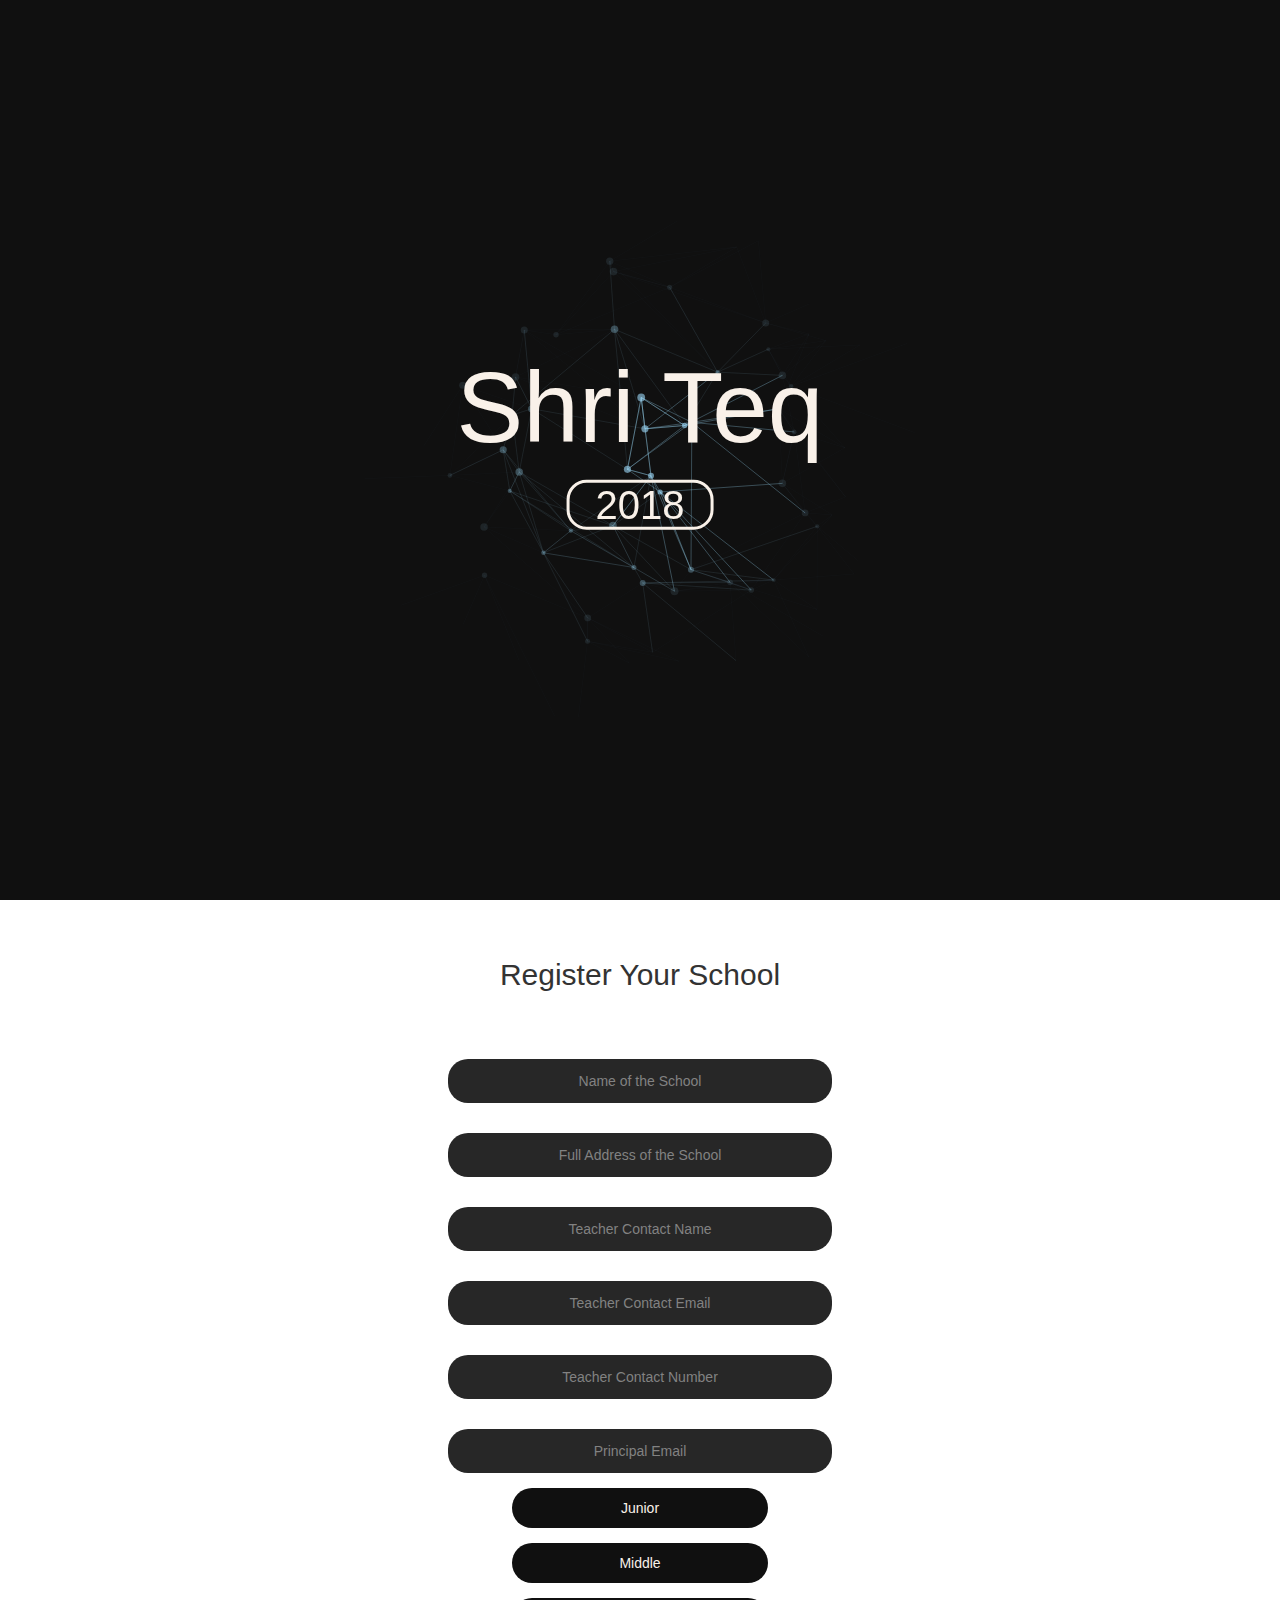
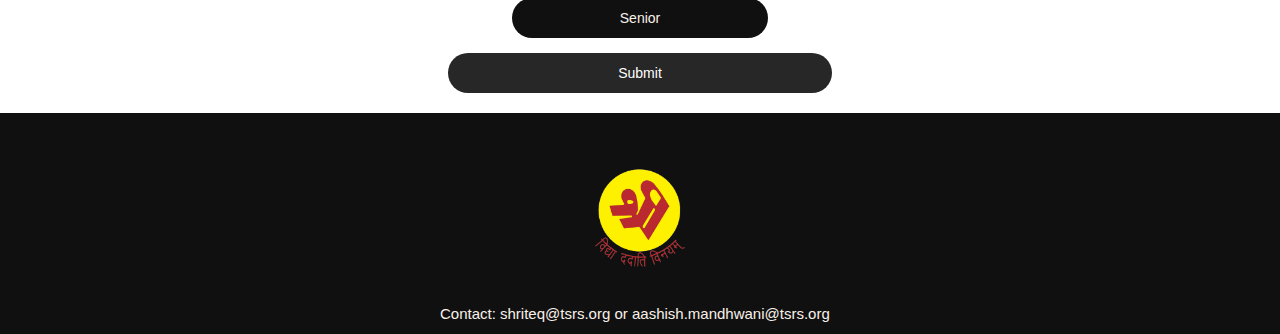
==== commit 65a70717: "Update index.html" ====
--- a/index.html
+++ b/index.html
@@ -13,7 +13,7 @@
       <link rel="stylesheet" type="text/css" href="demo.css" />
       <link rel="stylesheet" type="text/css" href="component.css" />
       <link href='http://fonts.googleapis.com/css?family=Raleway:200,400,800' rel='stylesheet' type='text/css'>
-      <link rel="stylesheet" href="http://netdna.bootstrapcdn.com/bootstrap/3.1.1/css/bootstrap.min.css">
+      <link rel="stylesheet" href="https://netdna.bootstrapcdn.com/bootstrap/3.1.1/css/bootstrap.min.css">
       <!--[if IE]>
       <script src="http://html5shiv.googlecode.com/svn/trunk/html5.js"></script>
       <![endif]-->
@@ -767,11 +767,11 @@
          https://docs.google.com/forms/d/132geSk5N_DG3G5LzaxcSDRT-gYswVwbzv-HOxOsrDrE/edit?uiv=0
          -->
       <script src="https://ajax.googleapis.com/ajax/libs/jquery/3.3.1/jquery.min.js"></script>
-      <script src="http://code.jquery.com/jquery-1.11.0.min.js"></script>
-      <script src="http://netdna.bootstrapcdn.com/bootstrap/3.1.1/js/bootstrap.min.js"></script>
+      <script src="https://code.jquery.com/jquery-1.11.0.min.js"></script>
+      <script src="https://netdna.bootstrapcdn.com/bootstrap/3.1.1/js/bootstrap.min.js"></script>
       <script src="TweenLite.min.js"></script>
       <script src="EasePack.min.js"></script>
       <script src="rAF.js"></script>
       <script src="demo-1.js"></script>
    </body>
-</html>+</html>
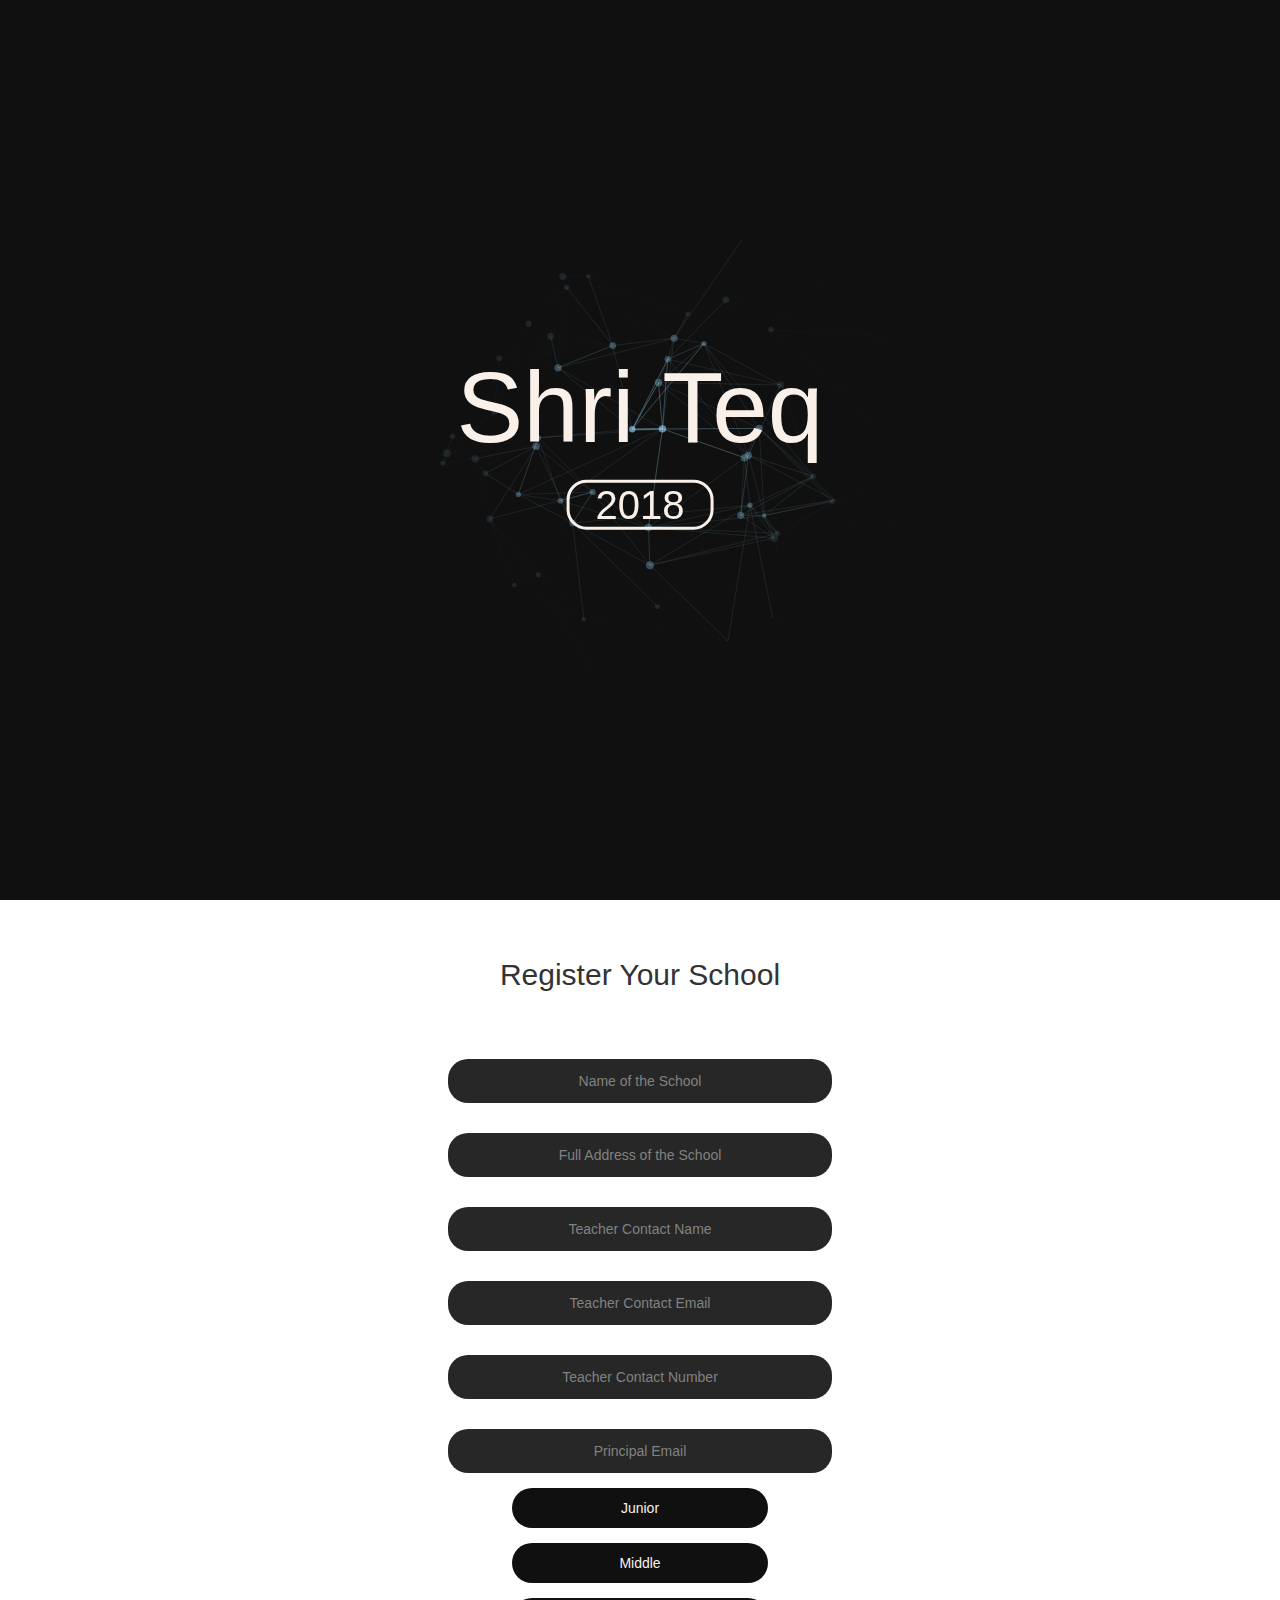
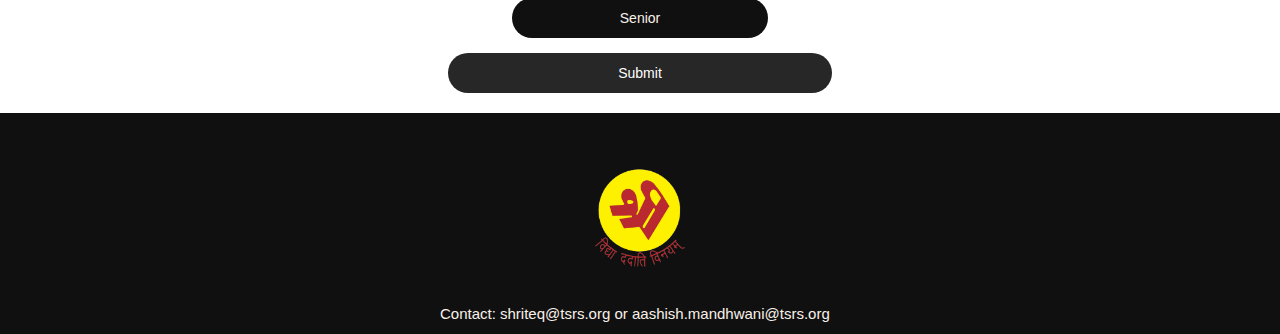
==== commit fbc032ac: "Update index.html" ====
--- a/index.html
+++ b/index.html
@@ -12,7 +12,7 @@
       <link rel="stylesheet" type="text/css" href="normalize.css" />
       <link rel="stylesheet" type="text/css" href="demo.css" />
       <link rel="stylesheet" type="text/css" href="component.css" />
-      <link href='http://fonts.googleapis.com/css?family=Raleway:200,400,800' rel='stylesheet' type='text/css'>
+      <link href='https://fonts.googleapis.com/css?family=Raleway:200,400,800' rel='stylesheet' type='text/css'>
       <link rel="stylesheet" href="https://netdna.bootstrapcdn.com/bootstrap/3.1.1/css/bootstrap.min.css">
       <!--[if IE]>
       <script src="http://html5shiv.googlecode.com/svn/trunk/html5.js"></script>
